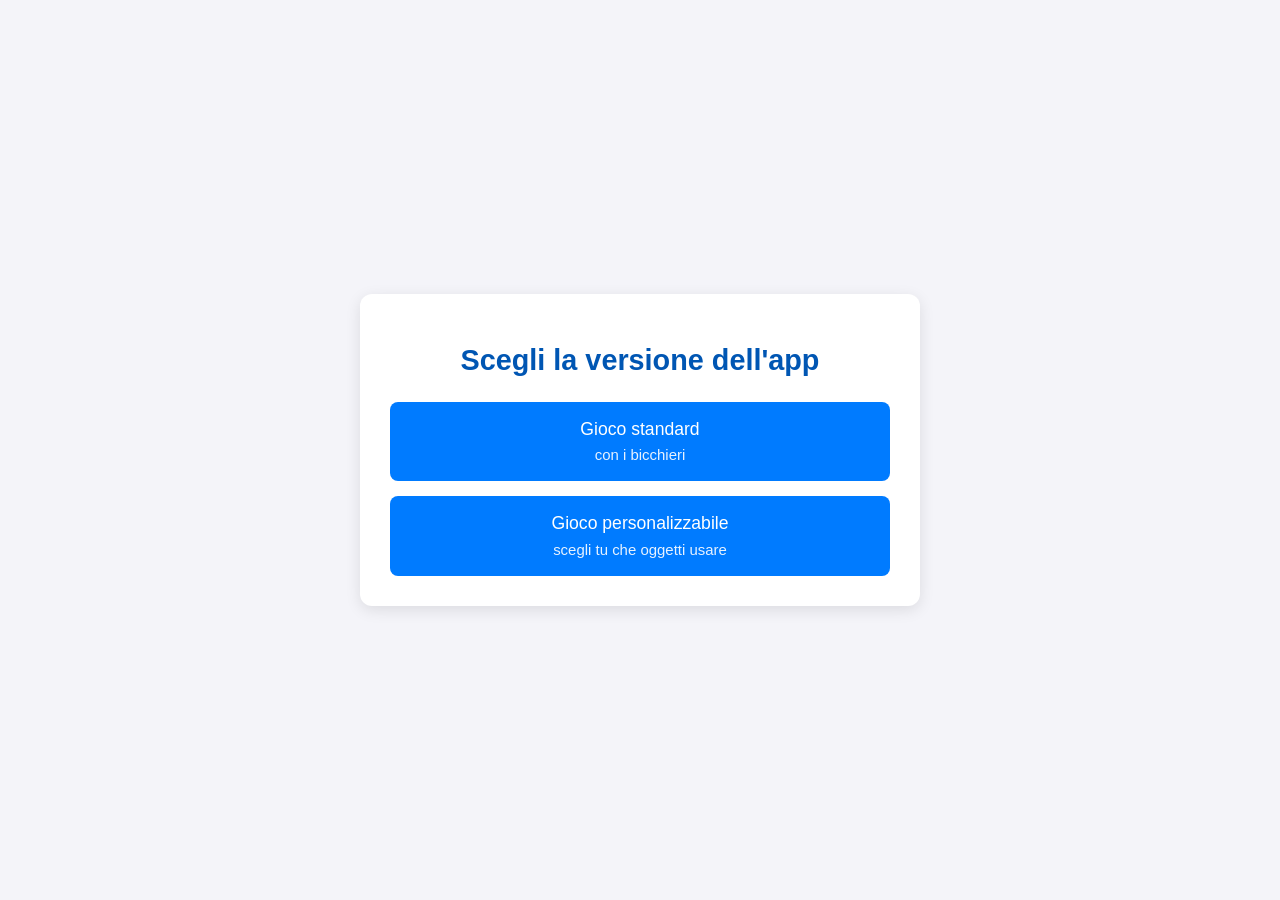
==== index.html @ 3bd02f80 "Add files via upload" ====
<!DOCTYPE html>
<html lang="it">
<head>
    <meta charset="UTF-8">
    <meta name="viewport" content="width=device-width, initial-scale=1.0">
    <title>Scegli la versione dell'app</title>
    <style>
        body {
            font-family: 'Arial', sans-serif;
            display: flex;
            flex-direction: column;
            align-items: center;
            justify-content: center;
            min-height: 100vh;
            margin: 0;
            background-color: #f4f4f9;
            color: #333;
        }

        #container {
            background-color: #fff;
            padding: 30px;
            border-radius: 12px;
            box-shadow: 0 4px 15px rgba(0, 0, 0, 0.1);
            text-align: center;
            max-width: 90%;
            width: 500px;
        }

        h1 {
            color: #0056b3;
            margin-bottom: 25px;
            font-size: 1.8em;
        }

        .btn-group {
            display: flex;
            flex-direction: column;
            gap: 15px;
        }

        button {
            padding: 15px 20px;
            font-size: 1.1em;
            color: white;
            background-color: #007bff;
            border: none;
            border-radius: 8px;
            cursor: pointer;
            transition: background-color 0.3s ease, transform 0.1s;
            text-align: center;
            line-height: 1.4;
        }

        button:hover {
            background-color: #0056b3;
        }

        button:active {
            transform: scale(0.98);
        }

        button span {
            display: block;
            font-size: 0.85em;
            font-weight: normal;
            opacity: 0.9;
            margin-top: 4px;
        }
    </style>
</head>
<body>

    <div id="container">
        <h1>Scegli la versione dell'app</h1>
        
        <div class="btn-group">
            <!-- Sostituisci 'gioco_standard.html' con il nome reale del file della versione standard -->
            <button onclick="window.location.href='standard.html'">
                Gioco standard
                <span>con i bicchieri</span>
            </button>

            <!-- Sostituisci 'gioco_personalizzabile.html' con il nome reale del file della versione personalizzabile -->
            <button onclick="window.location.href='custom.html'">
                Gioco personalizzabile
                <span>scegli tu che oggetti usare</span>
            </button>
        </div>
    </div>

</body>
</html>
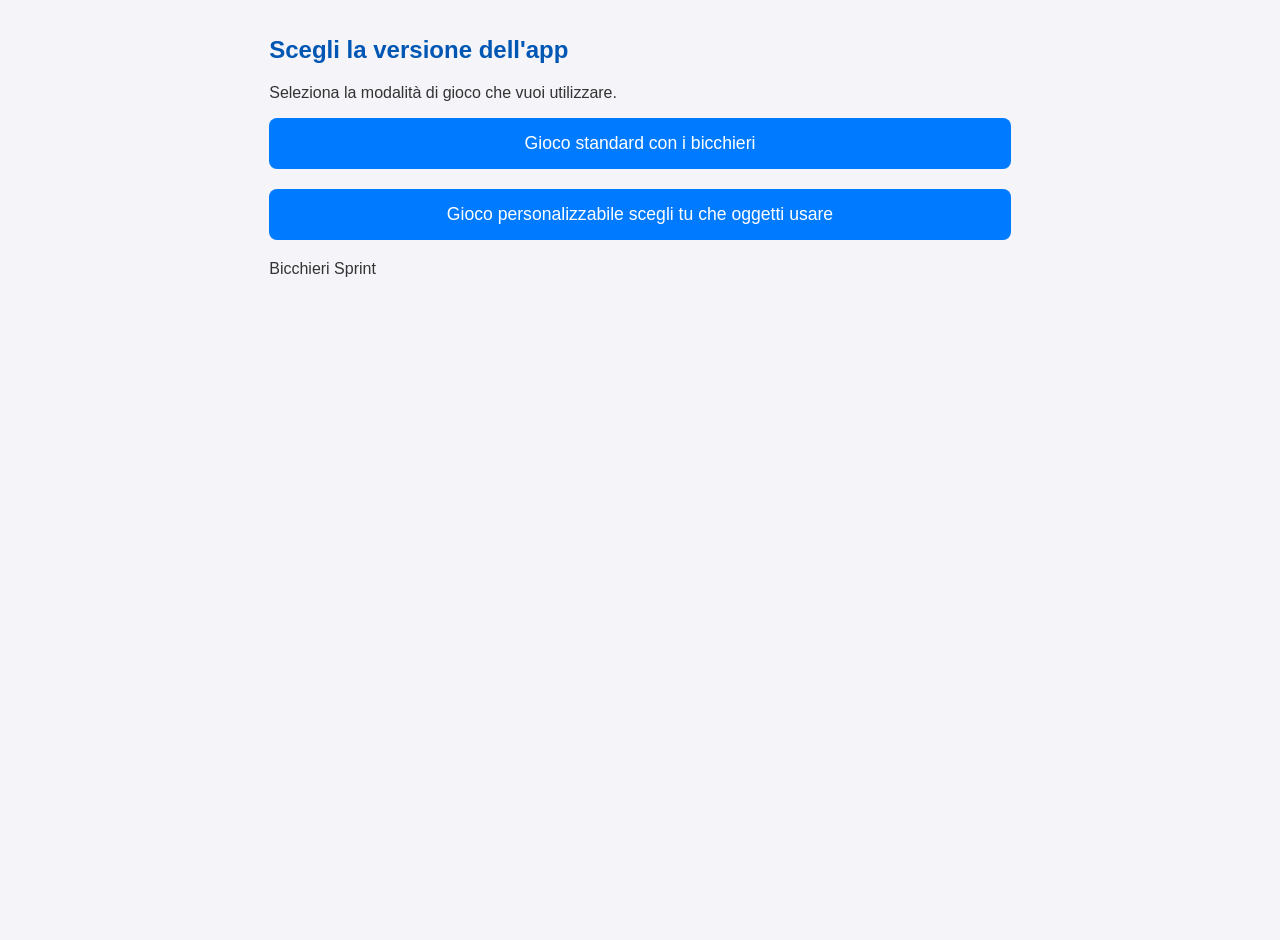
==== commit 31c808cc: "Revise index.html for game version selection Updated the HTML structure and added meta tags for bett" ====
--- a/index.html
+++ b/index.html
@@ -3,91 +3,34 @@
 <head>
     <meta charset="UTF-8">
     <meta name="viewport" content="width=device-width, initial-scale=1.0">
-    <title>Scegli la versione dell'app</title>
-    <style>
-        body {
-            font-family: 'Arial', sans-serif;
-            display: flex;
-            flex-direction: column;
-            align-items: center;
-            justify-content: center;
-            min-height: 100vh;
-            margin: 0;
-            background-color: #f4f4f9;
-            color: #333;
-        }
-
-        #container {
-            background-color: #fff;
-            padding: 30px;
-            border-radius: 12px;
-            box-shadow: 0 4px 15px rgba(0, 0, 0, 0.1);
-            text-align: center;
-            max-width: 90%;
-            width: 500px;
-        }
-
-        h1 {
-            color: #0056b3;
-            margin-bottom: 25px;
-            font-size: 1.8em;
-        }
-
-        .btn-group {
-            display: flex;
-            flex-direction: column;
-            gap: 15px;
-        }
-
-        button {
-            padding: 15px 20px;
-            font-size: 1.1em;
-            color: white;
-            background-color: #007bff;
-            border: none;
-            border-radius: 8px;
-            cursor: pointer;
-            transition: background-color 0.3s ease, transform 0.1s;
-            text-align: center;
-            line-height: 1.4;
-        }
-
-        button:hover {
-            background-color: #0056b3;
-        }
-
-        button:active {
-            transform: scale(0.98);
-        }
-
-        button span {
-            display: block;
-            font-size: 0.85em;
-            font-weight: normal;
-            opacity: 0.9;
-            margin-top: 4px;
-        }
-    </style>
+    <meta name="description" content="Bicchieri Sprint: scegli la versione del gioco.">
+    <title>Bicchieri Sprint — Scegli la versione</title>
+    <link rel="stylesheet" href="style.css">
 </head>
 <body>
+    <main class="page">
+        <header>
+            <h1>Scegli la versione dell'app</h1>
+            <p>Seleziona la modalità di gioco che vuoi utilizzare.</p>
+        </header>
 
-    <div id="container">
-        <h1>Scegli la versione dell'app</h1>
-        
-        <div class="btn-group">
-            <!-- Sostituisci 'gioco_standard.html' con il nome reale del file della versione standard -->
-            <button onclick="window.location.href='standard.html'">
-                Gioco standard
-                <span>con i bicchieri</span>
-            </button>
+        <section aria-label="Versioni del gioco">
+            <div class="btn-group">
+                <button type="button" onclick="window.location.href='standard.html'">
+                    Gioco standard
+                    <span>con i bicchieri</span>
+                </button>
 
-            <!-- Sostituisci 'gioco_personalizzabile.html' con il nome reale del file della versione personalizzabile -->
-            <button onclick="window.location.href='custom.html'">
-                Gioco personalizzabile
-                <span>scegli tu che oggetti usare</span>
-            </button>
-        </div>
-    </div>
+                <button type="button" onclick="window.location.href='custom.html'">
+                    Gioco personalizzabile
+                    <span>scegli tu che oggetti usare</span>
+                </button>
+            </div>
+        </section>
 
+        <footer>
+            Bicchieri Sprint
+        </footer>
+    </main>
 </body>
 </html>
--- a/style.css
+++ b/style.css
@@ -0,0 +1,94 @@
+body {
+    font-family: 'Arial', sans-serif;
+    display: flex;
+    flex-direction: column;
+    align-items: center;
+    /* justify-content: flex-start permette lo scorrimento se il contenuto eccede lo schermo */
+    justify-content: flex-start; 
+    min-height: 100vh;
+    margin: 0;
+    padding: 20px 0; /* Spazio extra per il respiro su mobile */
+    background-color: #f4f4f9;
+    color: #333;
+    overflow-y: auto; /* Abilita lo scroll verticale */
+}
+
+#container {
+    background-color: #fff;
+    padding: 25px;
+    border-radius: 12px;
+    box-shadow: 0 4px 15px rgba(0, 0, 0, 0.1);
+    text-align: center;
+    max-width: 90%;
+    width: 450px;
+    margin: auto; /* Centra il contenitore se c'è spazio, altrimenti permette lo scroll */
+}
+
+h1 {
+    color: #0056b3;
+    margin-bottom: 20px;
+    font-size: 1.5rem;
+}
+
+.input-group {
+    margin-bottom: 20px;
+    display: grid;
+    grid-template-columns: 1fr;
+    gap: 8px;
+}
+
+input {
+    padding: 10px; /* Ridotto leggermente per risparmiare spazio verticale */
+    border: 1px solid #ccc;
+    border-radius: 4px;
+    text-align: center;
+    font-size: 1em;
+    width: 100%;
+    box-sizing: border-box; /* Include padding nel calcolo della larghezza */
+}
+
+button {
+    padding: 15px 30px;
+    font-size: 1.1em;
+    color: white;
+    background-color: #007bff;
+    border: none;
+    border-radius: 8px;
+    cursor: pointer;
+    width: 100%;
+    margin-bottom: 20px;
+    transition: transform 0.1s, background-color 0.2s;
+}
+
+button:active { 
+    transform: scale(0.98); 
+    background-color: #0056b3;
+}
+
+#risultato {
+    margin-top: 10px;
+    font-size: 1.1em;
+    font-weight: bold;
+    padding: 15px;
+    border: 2px solid #007bff;
+    border-radius: 8px;
+    min-height: 50px;
+    display: flex;
+    align-items: center;
+    justify-content: center;
+    background-color: #e7f1ff;
+    word-break: break-word; /* Evita che il testo esca dai bordi */
+}
+
+/* Ottimizzazione per schermi molto piccoli (es. iPhone SE) */
+@media (max-height: 600px) {
+    #container {
+        padding: 15px;
+    }
+    input {
+        padding: 8px;
+    }
+    h1 {
+        margin-bottom: 10px;
+    }
+}
